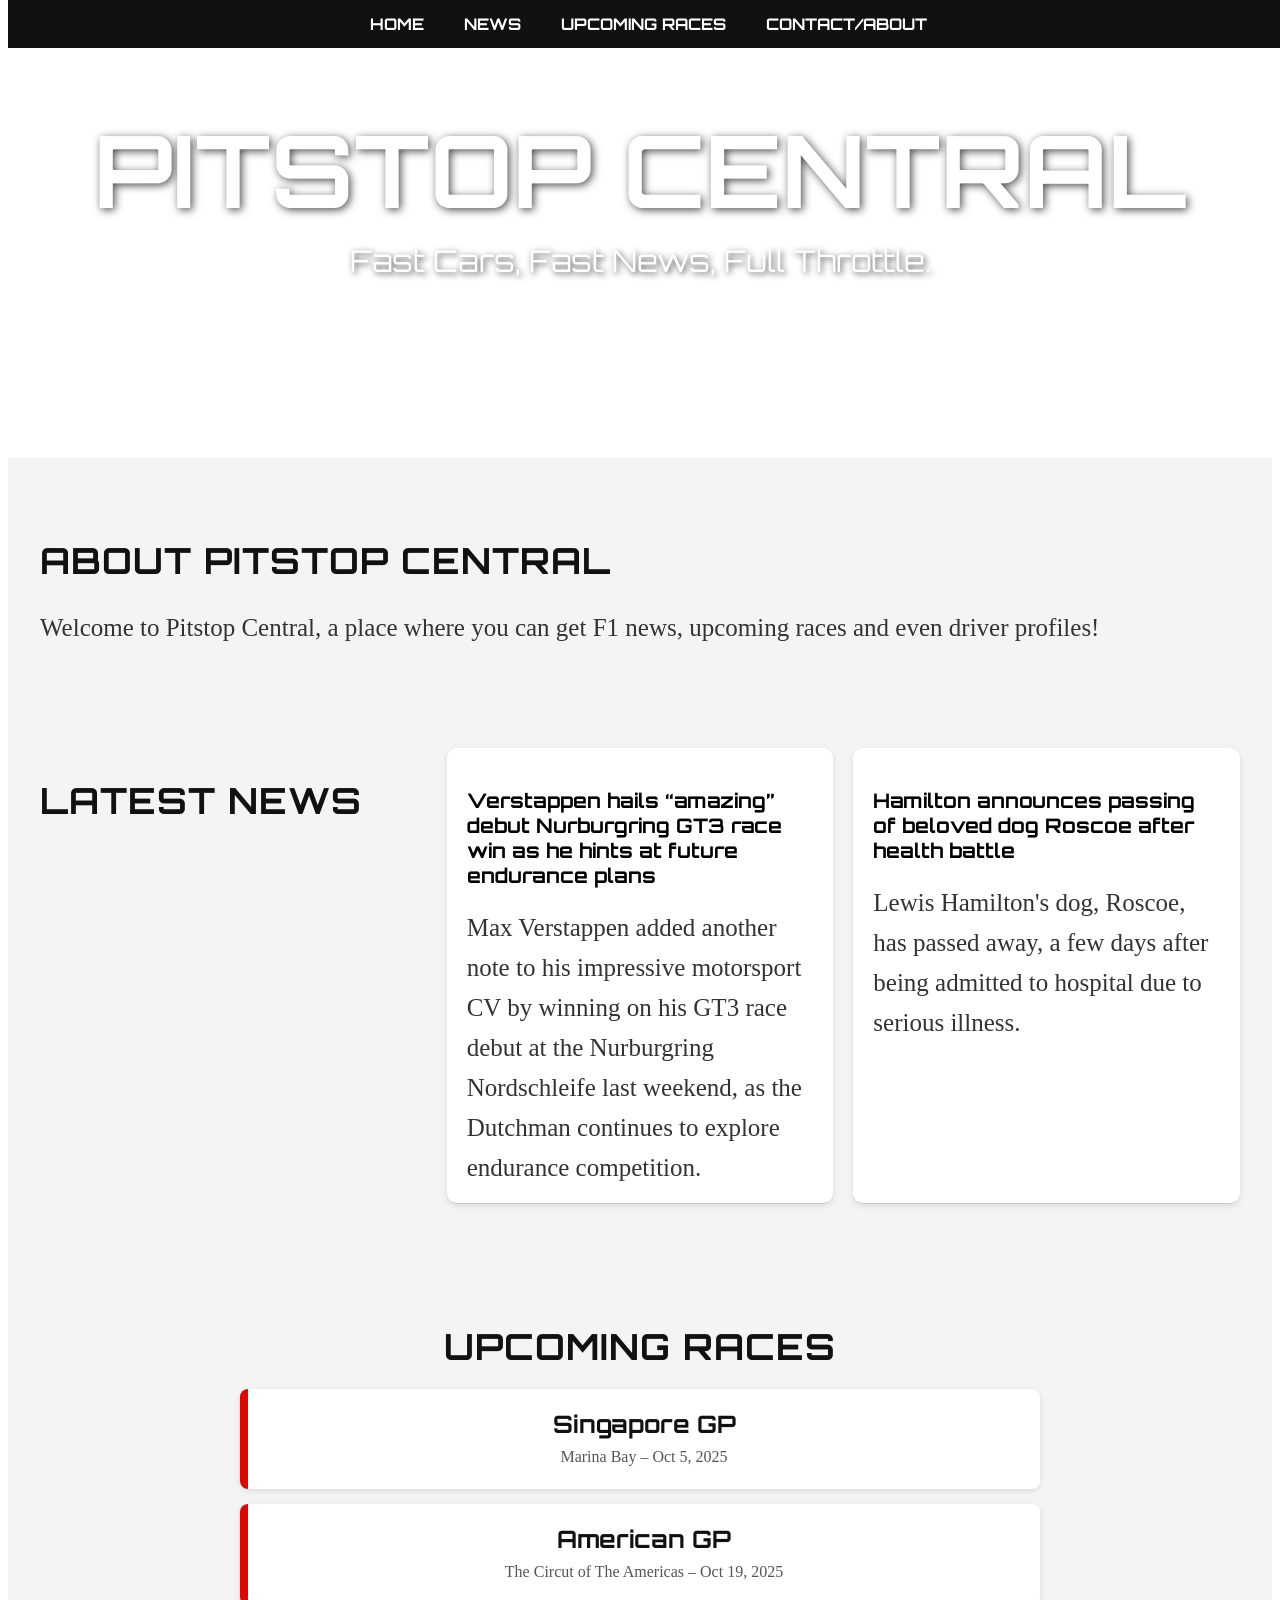
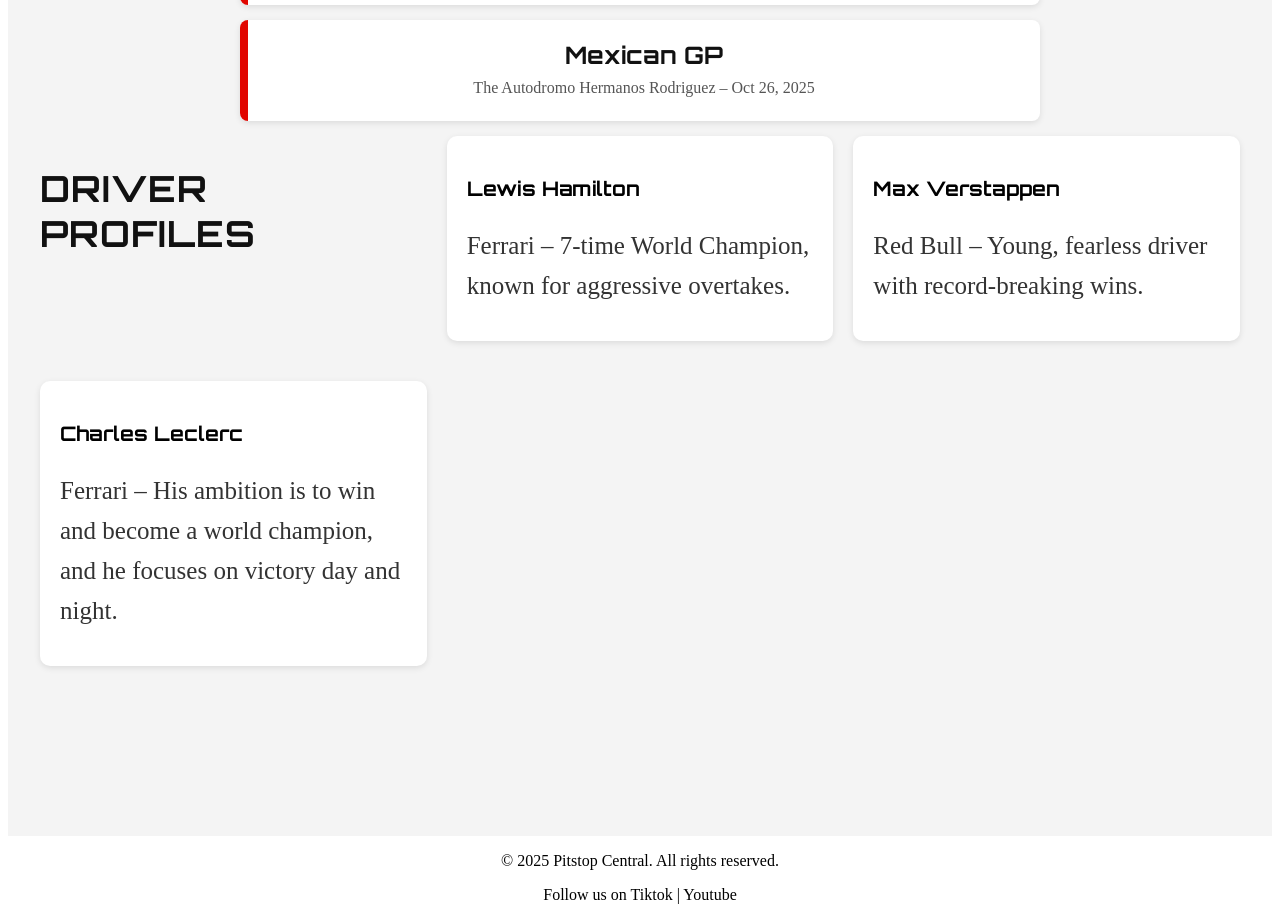
==== index.html @ 80876ee4 "Add files via upload" ====
<!DOCTYPE html>
<html>
    <head>
        <link rel="icon" type="image/x-icon" href="favicon.png">
        <title>Pistop Central</title>
        <link rel="stylesheet" href="style.css">
        <meta charset="UTF-8">
    </head>
    
    <body>
        <link href="https://fonts.googleapis.com/css2?family=Orbitron:wght@700&display=swap" rel="stylesheet">

        <nav class="navbar">
            <a href="index.html">Home</a>
            <a href="news.html">News</a>
            <a href="races.html">Upcoming Races</a>
            <a href="contact.html">Contact/About</a>
        </nav>

        <header>
            <div class="header-content">
                <h1>Pitstop Central</h1>
                <p class="tagline">Fast Cars, Fast News, Full Throttle.</p>
            </div>
        </header>

        <main>
            <section class="about">
                <h2>About Pitstop Central</h2>
                <p>Welcome to Pitstop Central, a place where you can get F1 news, upcoming races and even driver profiles!<p>
            </section>

            <section class="latest-news">
                <h2>Latest News</h2>
                <article class="news-item">
                    <h3>Verstappen hails <q>amazing</q> debut Nurburgring GT3 race win as he hints at future endurance plans</h3>
                    <p>Max Verstappen added another note to his impressive motorsport CV by winning on his GT3 race debut at the Nurburgring Nordschleife last weekend, as the Dutchman continues to explore endurance competition.</p>
                </article>
                <article class="news-item">
                    <h3>Hamilton announces passing of beloved dog Roscoe after health battle</h3>
                    <p>Lewis Hamilton&#39s dog, Roscoe, has passed away, a few days after being admitted to hospital due to serious illness.</p>
                </article>
                
        </section>
        <section class="race-calendar">
            <h2>Upcoming Races</h2>
            <div class="race-card">
                <h3>Singapore GP</h3>
                <p>Marina Bay &#8211 Oct 5, 2025</p>
            </div>
            <div class="race-card">
                <h3>American GP</h3>
                <p>The Circut of The Americas &#8211 Oct 19, 2025</p>
            </div>
            <div class="race-card">   
                <h3>Mexican GP</h3> 
                <p>The Autodromo Hermanos Rodriguez &#8211 Oct 26, 2025</p>
            </div>
        </section>

        <section class="drivers">
            <h2>Driver Profiles</h2>
            <div class="driver-card">
                <h3>Lewis Hamilton</h3>
                <p>Ferrari &#8211 7-time World Champion, known for aggressive overtakes.</p>
            </div>
            <div class="driver-card">
                <h3>Max Verstappen</h3>
                <p>Red Bull &#8211 Young, fearless driver with record-breaking wins.</p>
            </div>
            <div class="driver-card">
                <h3>Charles Leclerc</h3>
                <p>Ferrari &#8211 His ambition is to win and become a world champion, and he focuses on victory day and night. </p>
            </div>
        </section>


        </main>


        
        <footer>
            <p>© 2025 Pitstop Central. All rights reserved.</p>
            <p>Follow us on Tiktok | Youtube</p>
        </footer>


    </body>
</html>
---- style.css ----
header {
    background-image: url('https://automobilist.com/cdn/shop/files/Mercedes-Vegas-HP-Banner.jpg?v=1731938910&width=2800');
    background-size: cover;
    background-position: center;
    background-repeat: no-repeat;
    color: white;
    height: 400px;
    display: flex;
    justify-content: center;
    align-items: center;
    text-align: center;
}

header .header-content {
    display: flex;
    flex-direction: column;
    align-items: center;
}

header h1 {
    font-family: 'Orbitron', sans-serif;
    font-size: 100px;
    margin: 0;
    text-transform: uppercase;
    text-shadow: 2px 2px 8px rgba(0,0,0,0.7);
}

header .tagline {
    font-family: 'Orbitron', sans-serif;
    font-size: 30px;
    margin-top: 10px;
    text-shadow: 2px 2px 6px rgba(0,0,0,0.7);
}


.navbar {
    background-color: #111;
    overflow: hidden;
    display: flex;
    justify-content: center;
    position: fixed;
    width: 100%;
    top: 0;
    z-index: 1000;
}

.navbar a {
    color: white;
    padding: 14px 20px;
    text-decoration: none;
    font-family: 'Orbitron', sans-serif;
    font-weight: bold;
    text-transform: uppercase;
    transition: background-color 0.3s;
}

.navbar a:hover {
    background-color: #555;
    color: white;
}

main h2 {
    font-family: 'Orbitron', sans-serif;
    font-size: 36px;
    color: #111;
    margin-bottom: 20px;
    text-transform: uppercase;
    letter-spacing: 1px;
}

main section {
    margin-bottom: 100px;
    max-width: 1200px;
    margin-left: auto;
    margin-right: auto;
}

main {
    padding: 50px 20px;
    background-color: #f4f4f4;
    margin-top: 50px;
}

main p {
    font-size: 25px;
    line-height: 1.6;
    color: #333;
    margin-bottom: 15px;
}

main h3 {
    font-family:Orbitron;
    font-size:125%;
}
.news-item, .driver-card {
    background-color: white;
    padding: 20px;
    margin-bottom: 20px;
    border-radius: 10px;
    box-shadow: 0 2px 6px rgba(0,0,0,0.1);
}

.latest-news, .drivers {
    display: grid;
    grid-template-columns: repeat(auto-fit, minmax(300px, 1fr));
    gap: 20px;
}


footer {
    text-align:center;
}

.race-calendar {
    max-width: 800px;
    margin: 0 auto;
    text-align: center;
}

.race-card {
    background-color: white;
    padding: 20px;
    margin: 15px 0;
    border-left: 8px solid #e10600; /* F1 red accent */
    border-radius: 8px;
    box-shadow: 0 2px 6px rgba(0,0,0,0.1);
    transition: transform 0.2s;
}

.race-card:hover {
    transform: scale(1.03);
}

.race-card h3 {
    font-family: 'Orbitron', sans-serif;
    margin: 0;
    font-size: 24px;
    color: #111;
}

.race-card p {
    margin: 5px 0 0;
    font-size: 16px;
    color: #555;
}

.news-item { margin-bottom: 20px; border-bottom: 1px solid #ccc; padding-bottom: 10px; }
.news-item h2 { margin: 0; font-size: 18px; }
.news-item p { margin: 5px 0; }
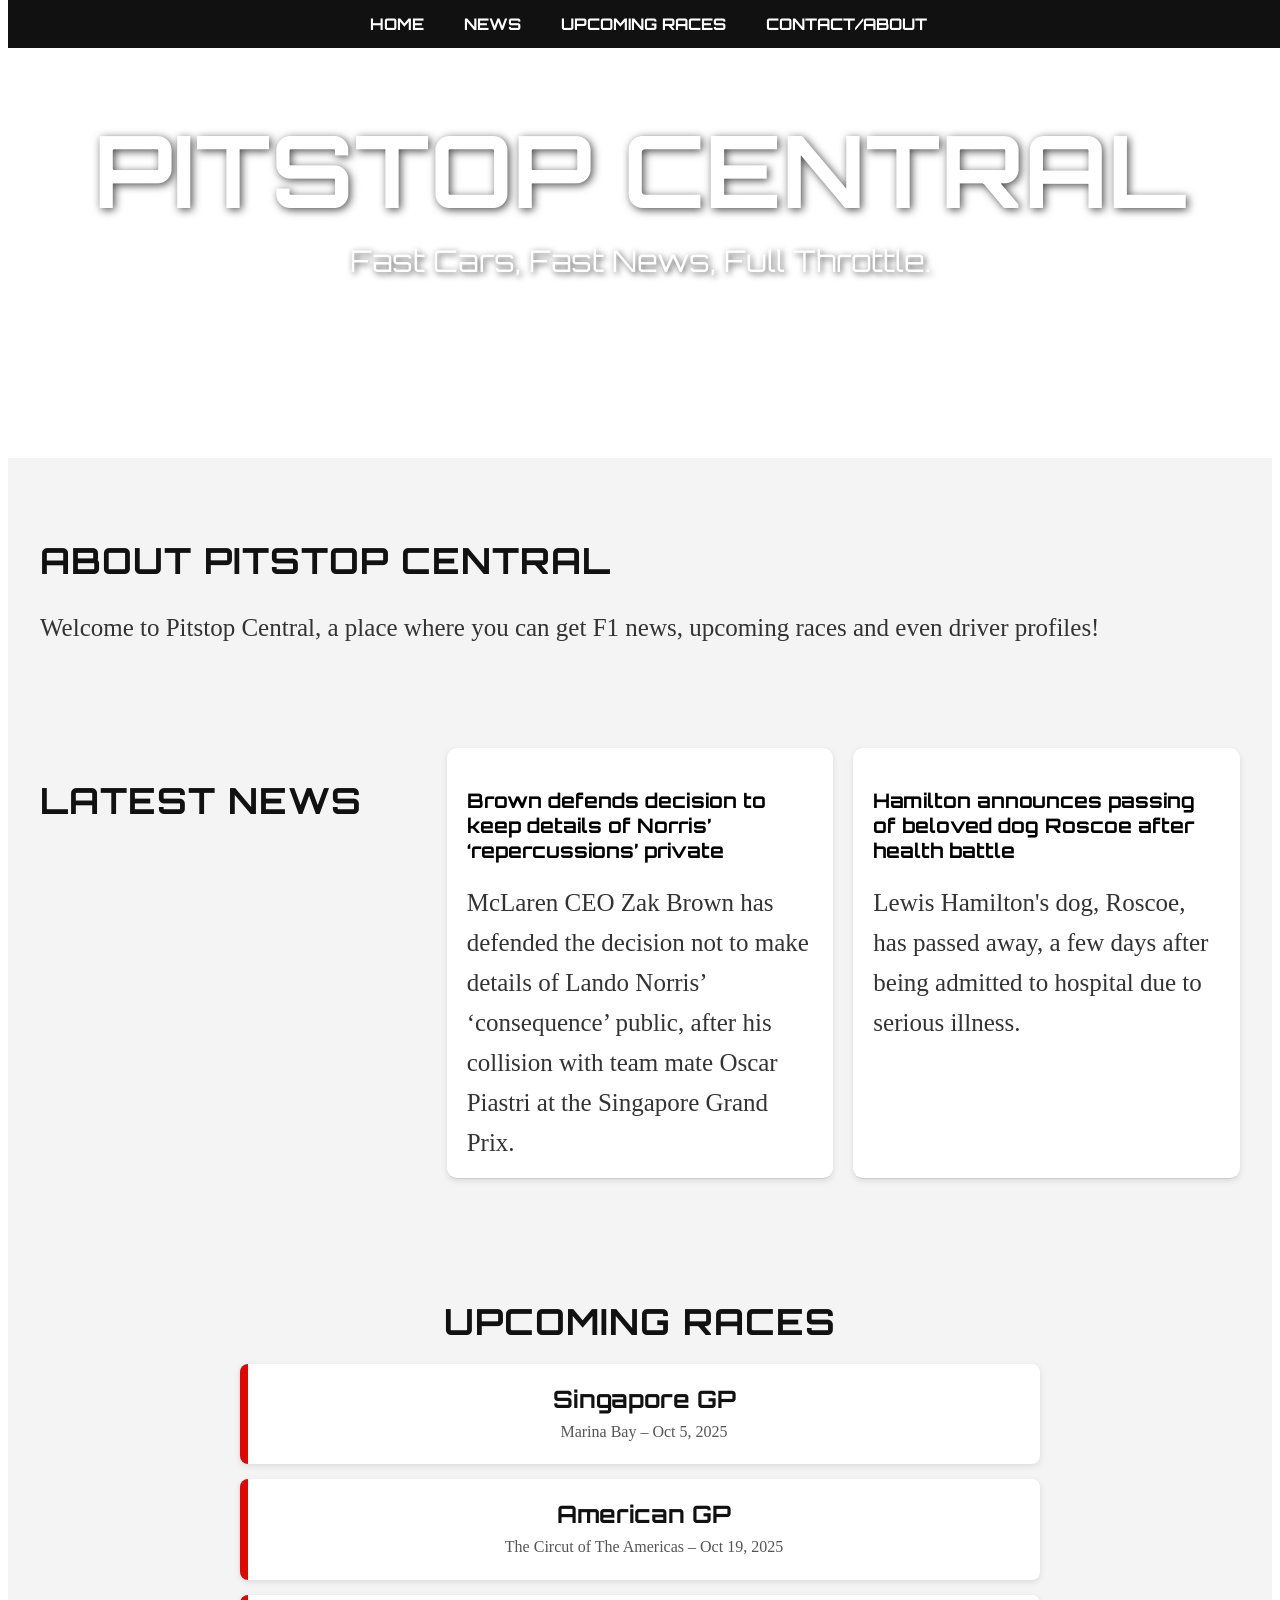
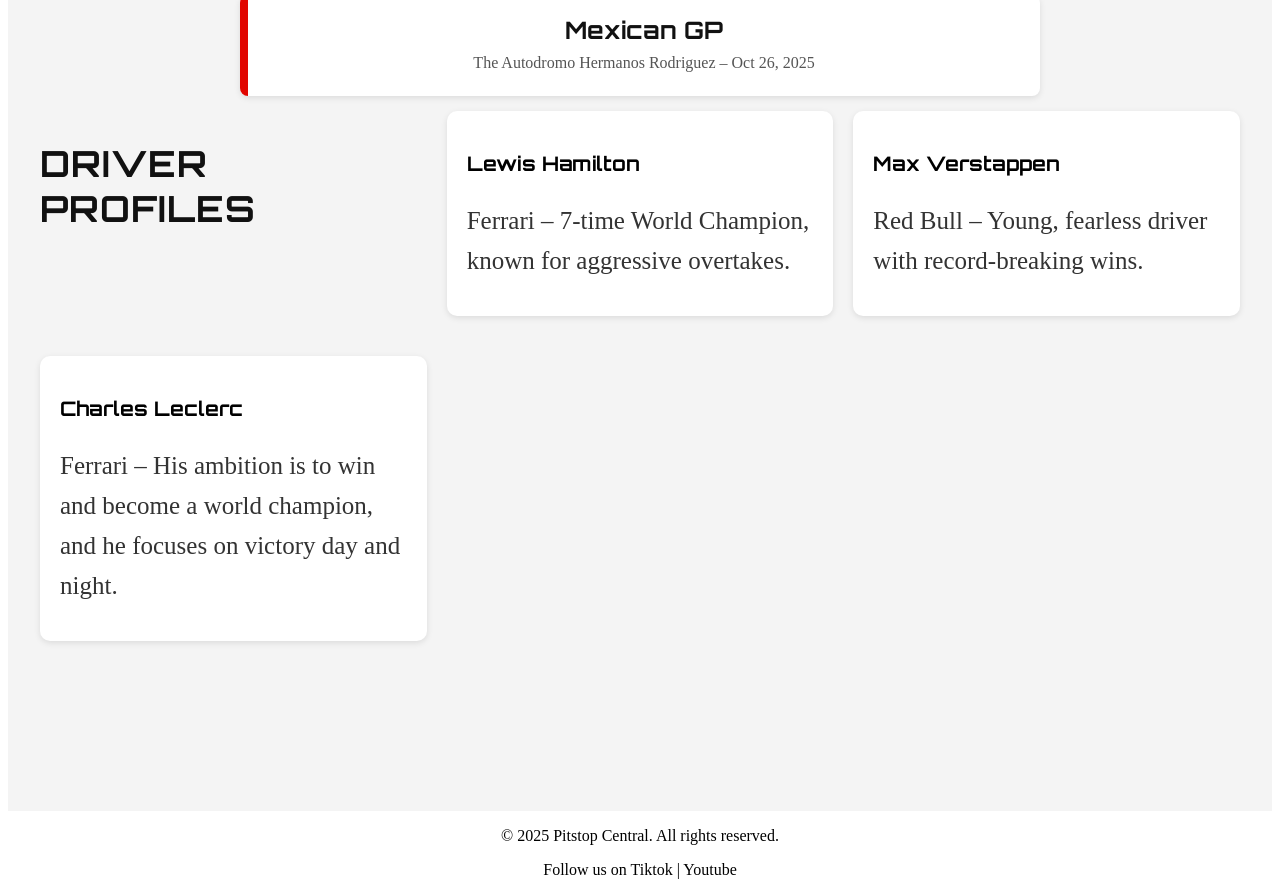
==== commit 288755f1: "Update latest news article in index.html" ====
--- a/index.html
+++ b/index.html
@@ -33,8 +33,8 @@
             <section class="latest-news">
                 <h2>Latest News</h2>
                 <article class="news-item">
-                    <h3>Verstappen hails <q>amazing</q> debut Nurburgring GT3 race win as he hints at future endurance plans</h3>
-                    <p>Max Verstappen added another note to his impressive motorsport CV by winning on his GT3 race debut at the Nurburgring Nordschleife last weekend, as the Dutchman continues to explore endurance competition.</p>
+                    <h3>Brown defends decision to keep details of Norris’ ‘repercussions’ private</h3>
+                    <p>McLaren CEO Zak Brown has defended the decision not to make details of Lando Norris’ ‘consequence’ public, after his collision with team mate Oscar Piastri at the Singapore Grand Prix.</p>
                 </article>
                 <article class="news-item">
                     <h3>Hamilton announces passing of beloved dog Roscoe after health battle</h3>
@@ -86,4 +86,4 @@
 
 
     </body>
-</html>+</html>
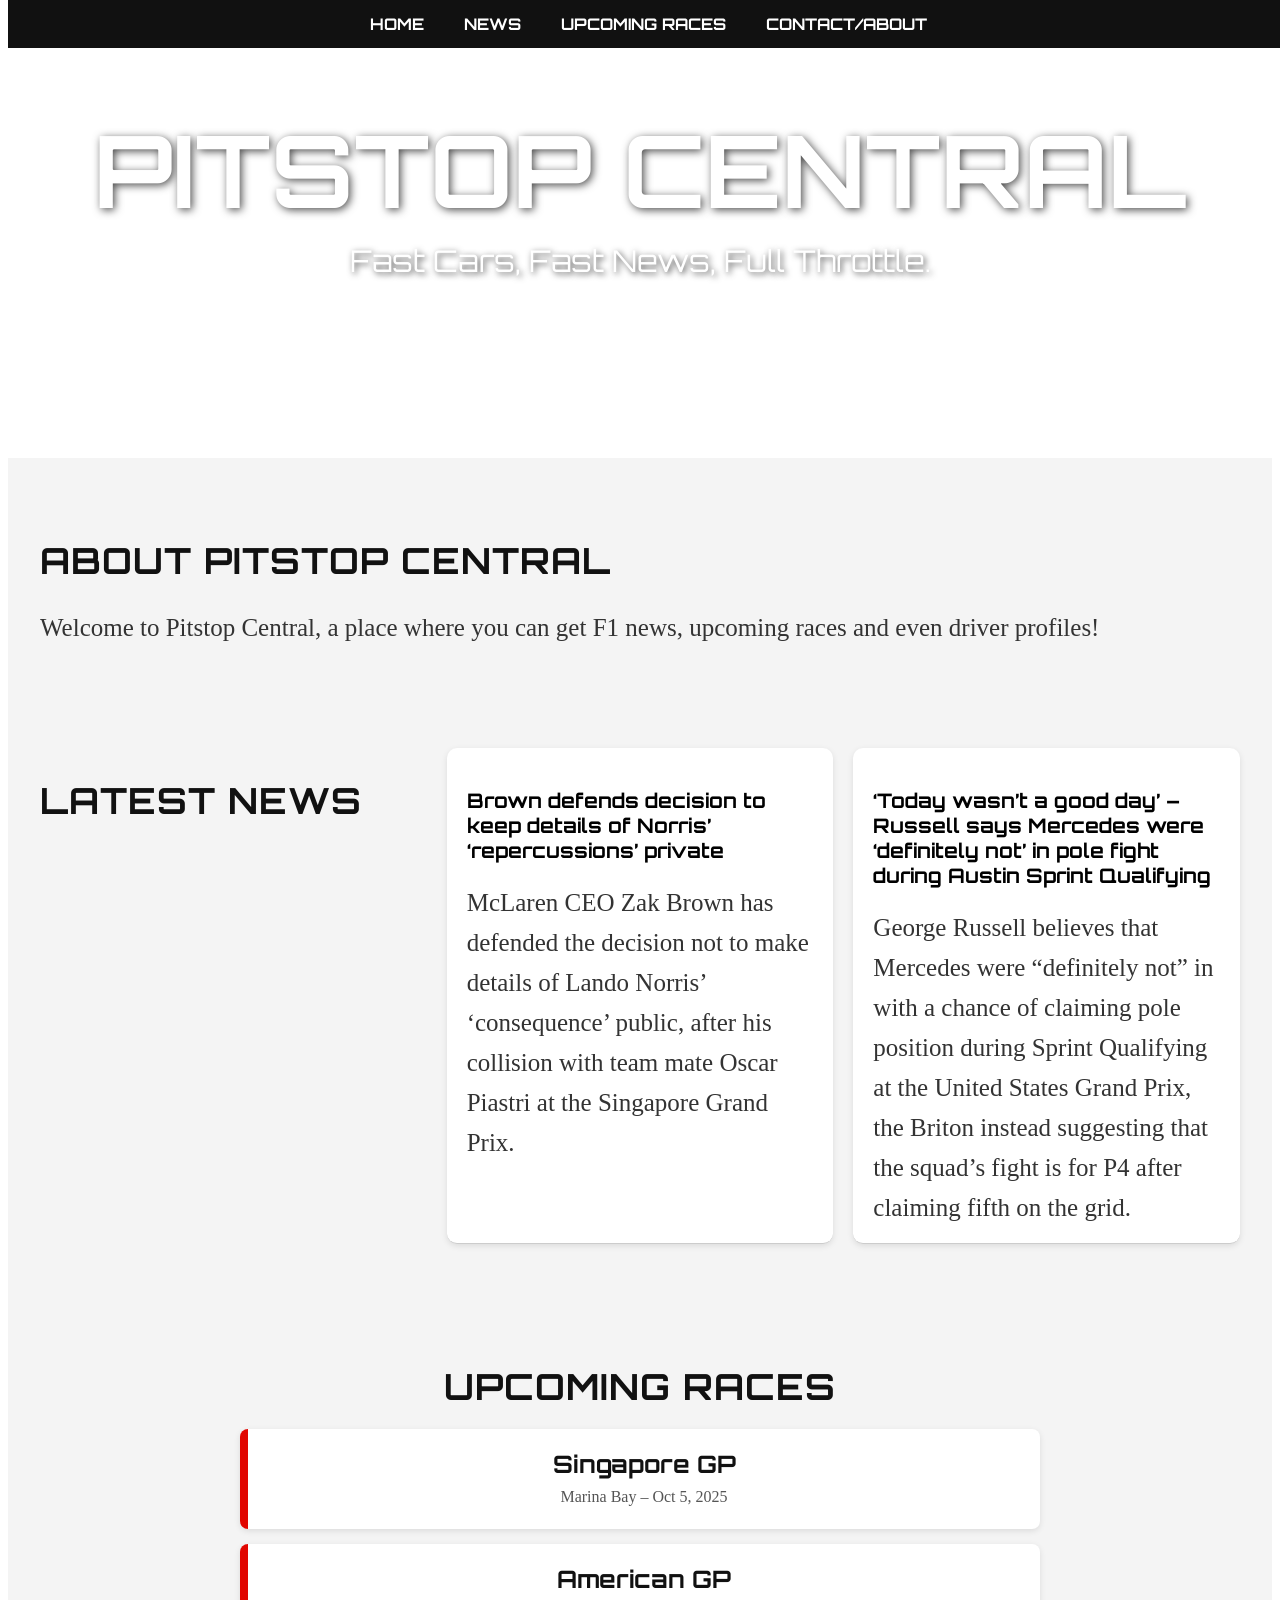
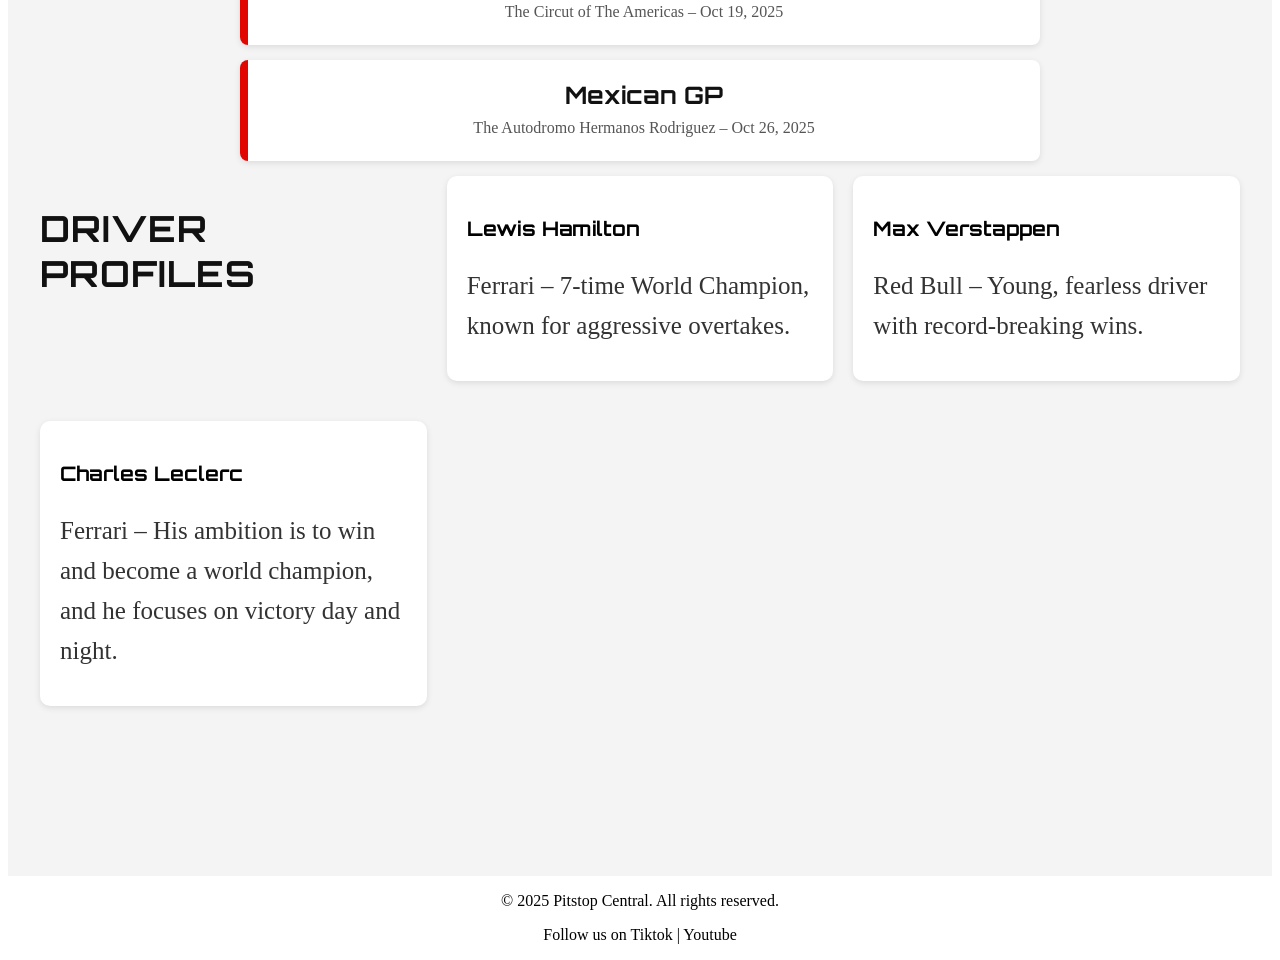
==== commit 3ac644f7: "Update news article content in index.html" ====
--- a/index.html
+++ b/index.html
@@ -37,8 +37,8 @@
                     <p>McLaren CEO Zak Brown has defended the decision not to make details of Lando Norris’ ‘consequence’ public, after his collision with team mate Oscar Piastri at the Singapore Grand Prix.</p>
                 </article>
                 <article class="news-item">
-                    <h3>Hamilton announces passing of beloved dog Roscoe after health battle</h3>
-                    <p>Lewis Hamilton&#39s dog, Roscoe, has passed away, a few days after being admitted to hospital due to serious illness.</p>
+                    <h3>‘Today wasn’t a good day’ – Russell says Mercedes were ‘definitely not’ in pole fight during Austin Sprint Qualifying</h3>
+                    <p>George Russell believes that Mercedes were “definitely not” in with a chance of claiming pole position during Sprint Qualifying at the United States Grand Prix, the Briton instead suggesting that the squad’s fight is for P4 after claiming fifth on the grid.</p>
                 </article>
                 
         </section>
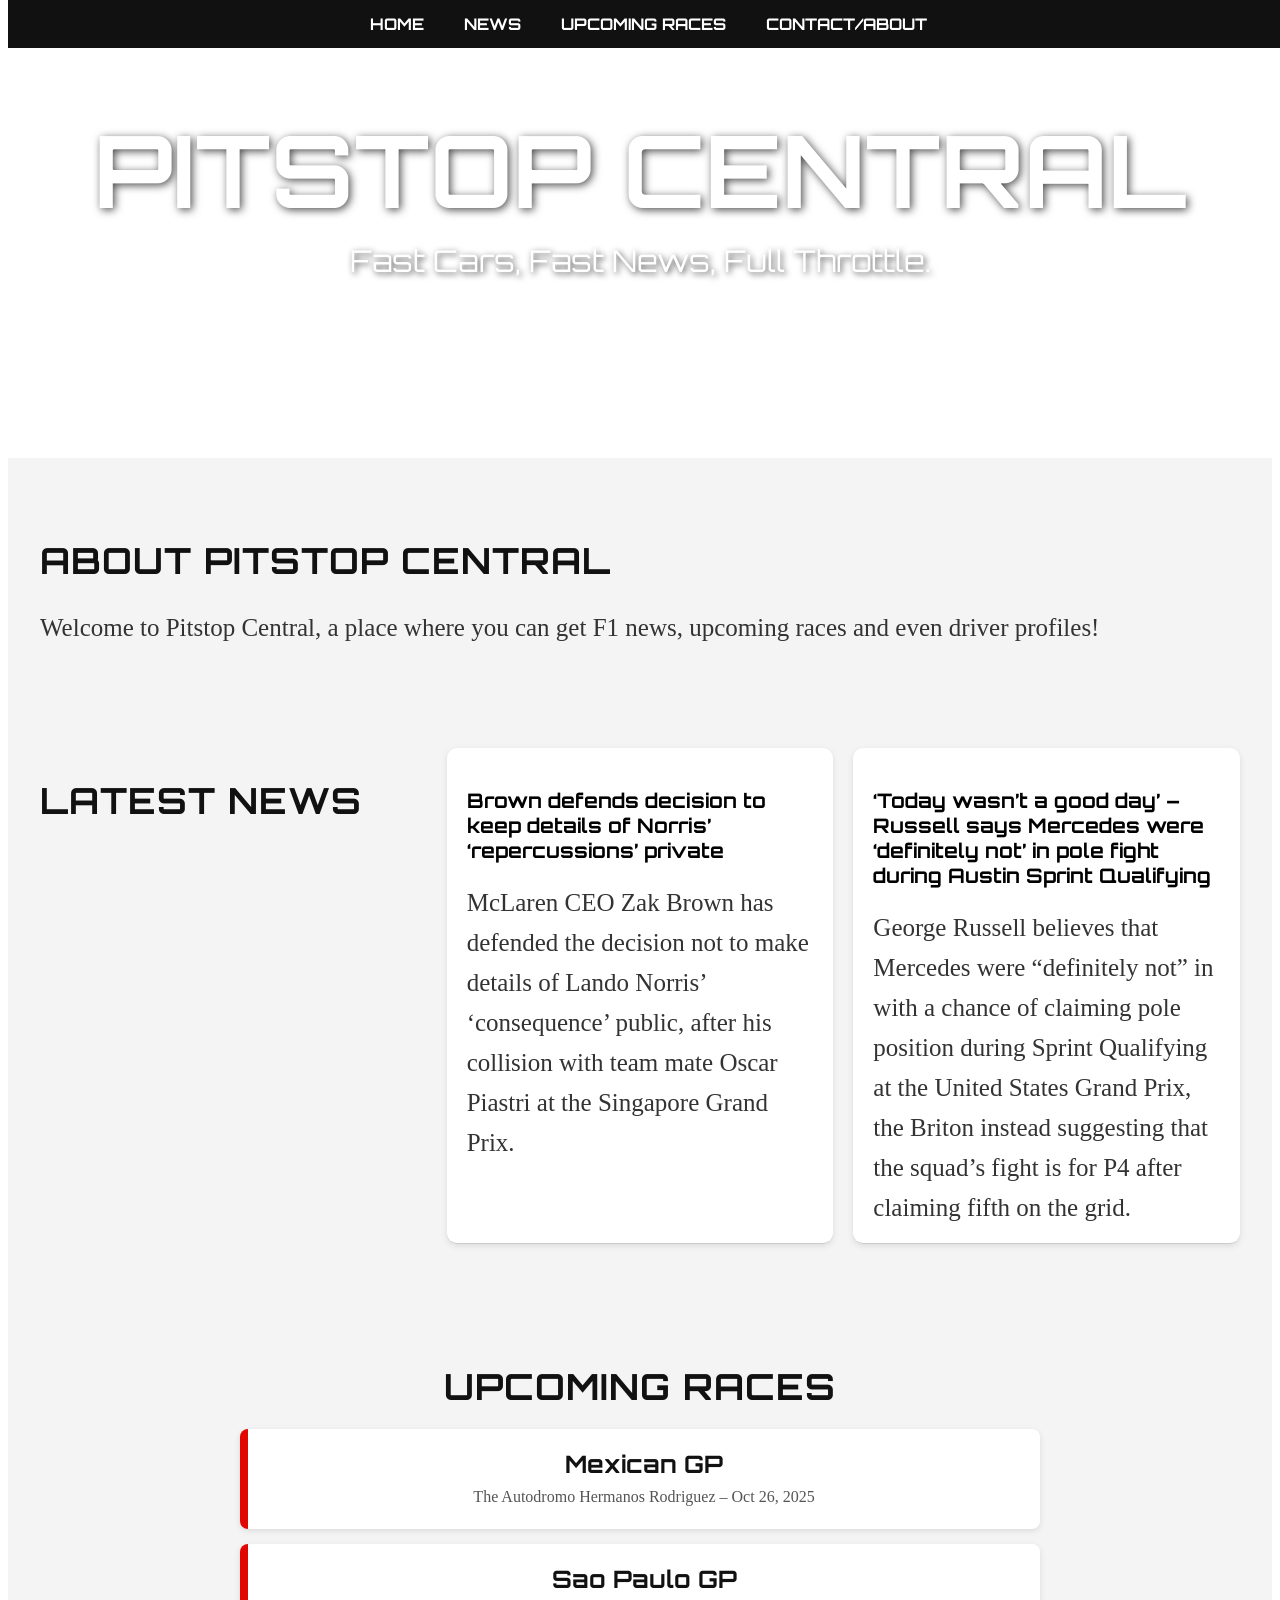
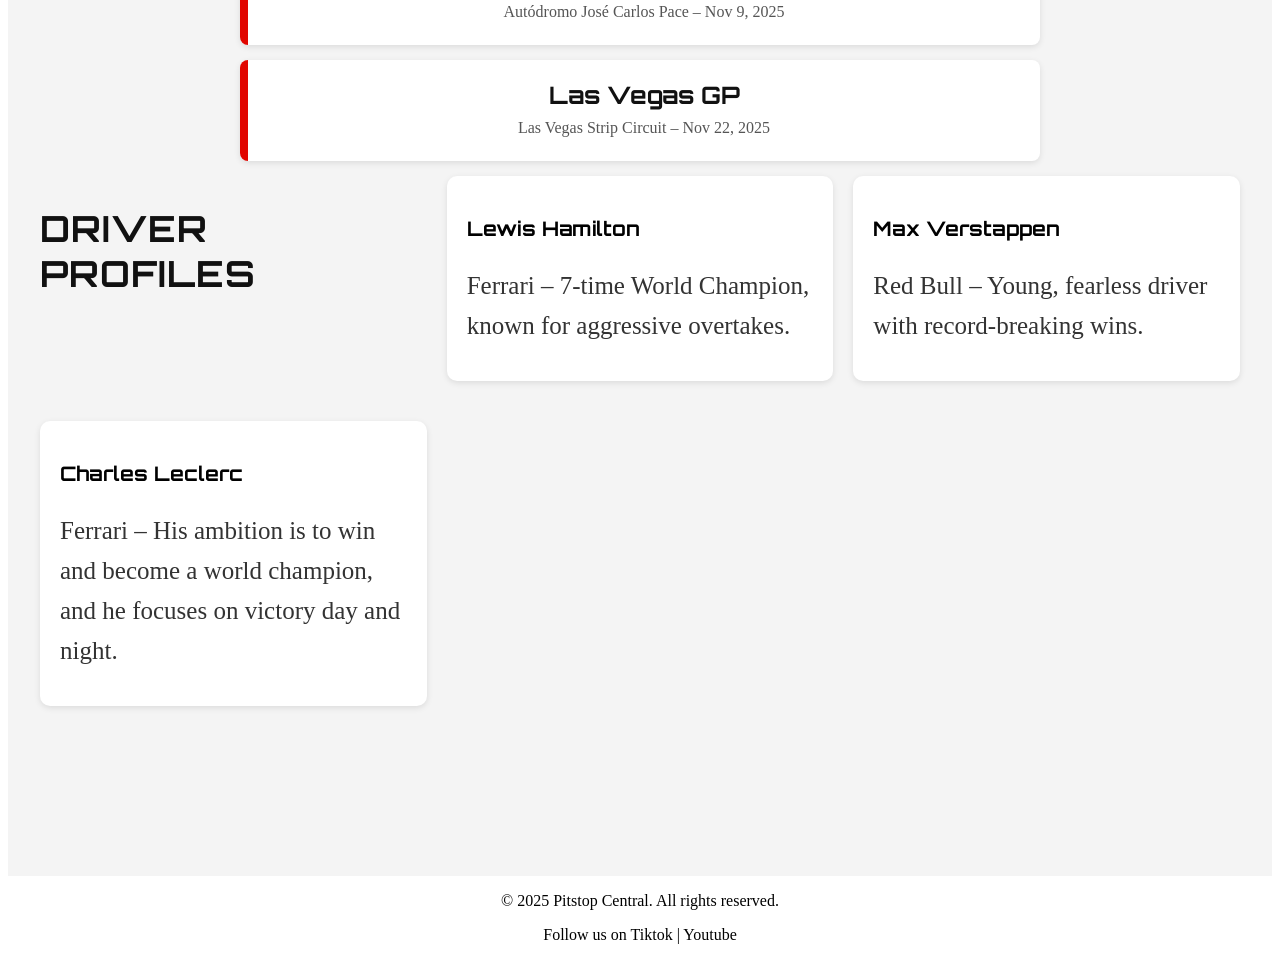
==== commit b47f715f: "Update race calendar with new race entries" ====
--- a/index.html
+++ b/index.html
@@ -44,17 +44,17 @@
         </section>
         <section class="race-calendar">
             <h2>Upcoming Races</h2>
-            <div class="race-card">
-                <h3>Singapore GP</h3>
-                <p>Marina Bay &#8211 Oct 5, 2025</p>
+             <div class="race-card">   
+                <h3>Mexican GP</h3> 
+                <p>The Autodromo Hermanos Rodriguez &#8211 Oct 26, 2025</p>
             </div>
             <div class="race-card">
-                <h3>American GP</h3>
-                <p>The Circut of The Americas &#8211 Oct 19, 2025</p>
+                <h3>Sao Paulo GP</h3>
+                <p>Autódromo José Carlos Pace &#8211 Nov 9, 2025</p>
             </div>
             <div class="race-card">   
-                <h3>Mexican GP</h3> 
-                <p>The Autodromo Hermanos Rodriguez &#8211 Oct 26, 2025</p>
+                <h3>Las Vegas GP</h3> 
+                <p>Las Vegas Strip Circuit &#8211 Nov 22, 2025</p>
             </div>
         </section>
 
